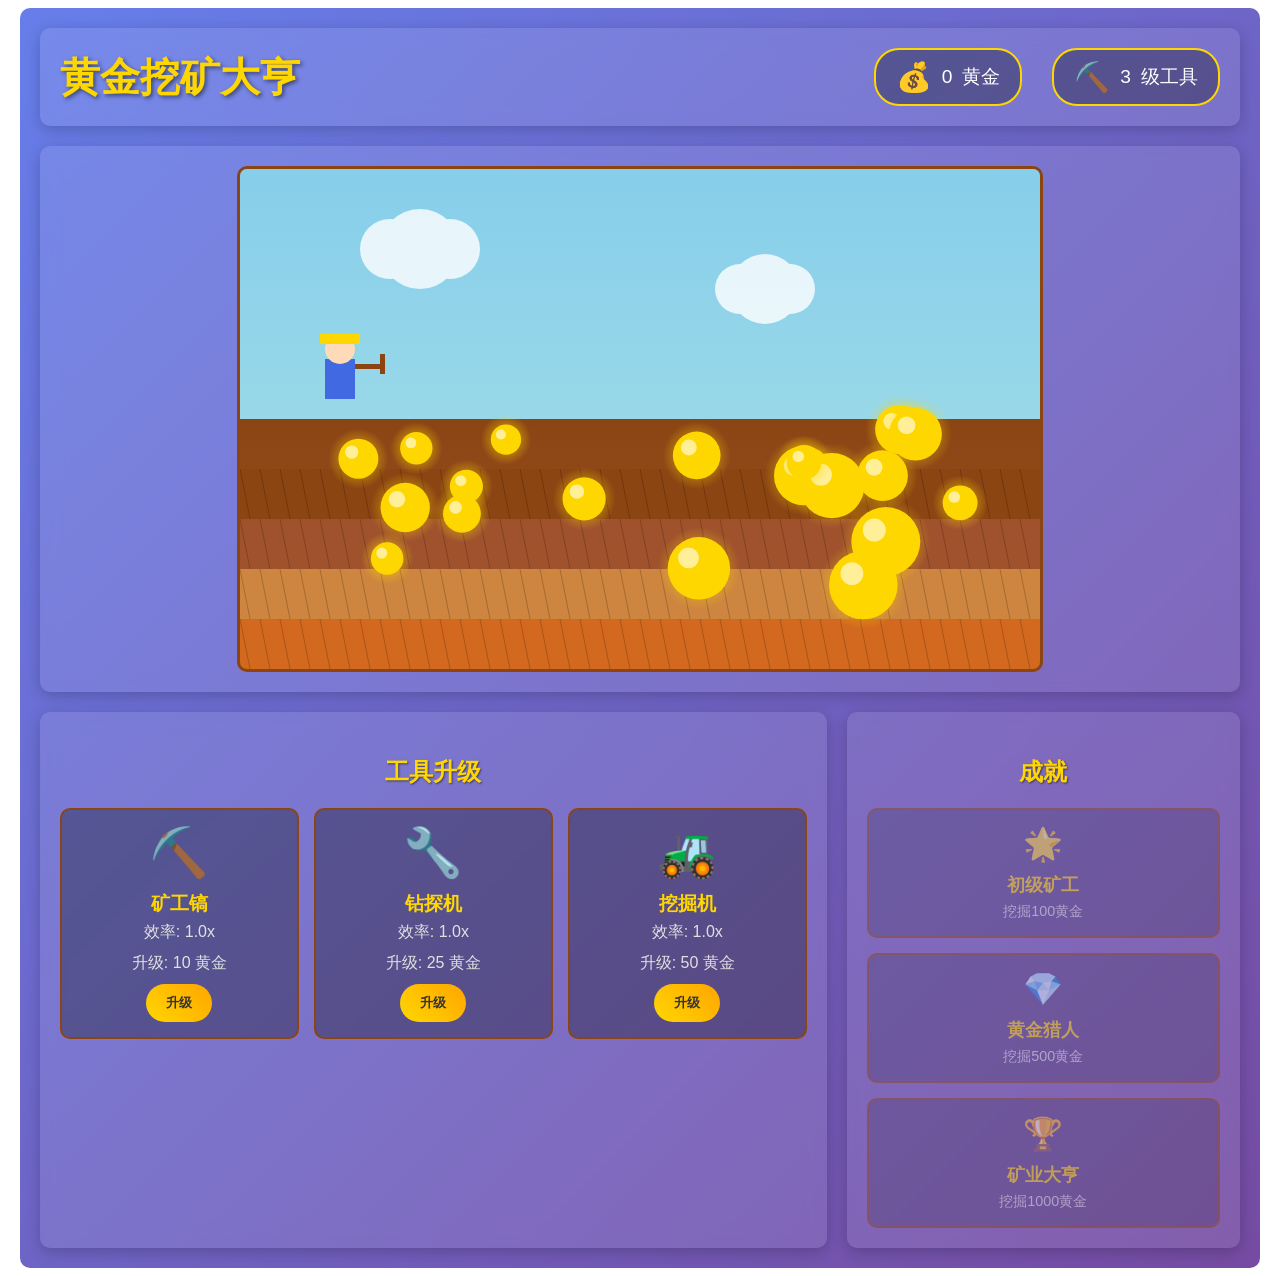
==== gold-mining.html @ 3635b261 "添加黄金挖矿大亨游戏 - 完整的网页挖矿游戏，包含挖矿机制和升级系统 - 实现工人角色动画和移动控制 - 添加三种工具：矿工镐、钻探机、挖掘机 - 集成成就系统和粒子特效 - 响应式设计，支持移动端和" ====
<!DOCTYPE html>
<html lang="zh-CN">
<head>
    <meta charset="UTF-8">
    <meta name="viewport" content="width=device-width, initial-scale=1.0">
    <title>黄金挖矿大亨</title>
    <link rel="stylesheet" href="style.css">
</head>
<body>
    <div class="game-container">
        <!-- 游戏头部信息 -->
        <div class="game-header">
            <div class="game-title">黄金挖矿大亨</div>
            <div class="resource-info">
                <div class="gold-info">
                    <span class="icon">💰</span>
                    <span id="goldCount">0</span> 黄金
                </div>
                <div class="level-info">
                    <span class="icon">⛏️</span>
                    <span id="toolLevel">1</span> 级工具
                </div>
            </div>
        </div>

        <!-- 游戏主画布 -->
        <div class="game-area">
            <canvas id="gameCanvas" width="800" height="500"></canvas>
        </div>

        <!-- 游戏控制面板 -->
        <div class="control-panel">
            <div class="tool-section">
                <h3>工具升级</h3>
                <div class="tool-list">
                    <div class="tool-item" data-tool="pickaxe">
                        <div class="tool-icon">⛏️</div>
                        <div class="tool-name">矿工镐</div>
                        <div class="tool-effect">效率: <span id="pickaxeEfficiency">1.0x</span></div>
                        <div class="tool-cost">升级: <span id="pickaxeCost">10</span> 黄金</div>
                        <button class="upgrade-btn" onclick="upgradeTool('pickaxe')">升级</button>
                    </div>
                    <div class="tool-item" data-tool="drill">
                        <div class="tool-icon">🔧</div>
                        <div class="tool-name">钻探机</div>
                        <div class="tool-effect">效率: <span id="drillEfficiency">1.5x</span></div>
                        <div class="tool-cost">升级: <span id="drillCost">25</span> 黄金</div>
                        <button class="upgrade-btn" onclick="upgradeTool('drill')">升级</button>
                    </div>
                    <div class="tool-item" data-tool="excavator">
                        <div class="tool-icon">🚜</div>
                        <div class="tool-name">挖掘机</div>
                        <div class="tool-effect">效率: <span id="excavatorEfficiency">2.0x</span></div>
                        <div class="tool-cost">升级: <span id="excavatorCost">50</span> 黄金</div>
                        <button class="upgrade-btn" onclick="upgradeTool('excavator')">升级</button>
                    </div>
                </div>
            </div>

            <div class="achievement-section">
                <h3>成就</h3>
                <div class="achievement-list">
                    <div class="achievement-item" id="achievement1">
                        <div class="achievement-icon">🌟</div>
                        <div class="achievement-name">初级矿工</div>
                        <div class="achievement-desc">挖掘100黄金</div>
                    </div>
                    <div class="achievement-item" id="achievement2">
                        <div class="achievement-icon">💎</div>
                        <div class="achievement-name">黄金猎人</div>
                        <div class="achievement-desc">挖掘500黄金</div>
                    </div>
                    <div class="achievement-item" id="achievement3">
                        <div class="achievement-icon">🏆</div>
                        <div class="achievement-name">矿业大亨</div>
                        <div class="achievement-desc">挖掘1000黄金</div>
                    </div>
                </div>
            </div>
        </div>
    </div>

    <script src="script.js"></script>
</body>
</html>
---- style.css ----
/* 游戏容器 */
.game-container {
    max-width: 1200px;
    margin: 0 auto;
    padding: 20px;
    font-family: 'Arial', sans-serif;
    background: linear-gradient(135deg, #667eea 0%, #764ba2 100%);
    min-height: 100vh;
    border-radius: 10px;
}

/* 游戏头部 */
.game-header {
    background: rgba(255, 255, 255, 0.1);
    padding: 20px;
    border-radius: 10px;
    margin-bottom: 20px;
    display: flex;
    justify-content: space-between;
    align-items: center;
    backdrop-filter: blur(10px);
    box-shadow: 0 4px 15px rgba(0, 0, 0, 0.2);
}

.game-title {
    font-size: 2.5em;
    font-weight: bold;
    color: #FFD700;
    text-shadow: 2px 2px 4px rgba(0, 0, 0, 0.5);
}

.resource-info {
    display: flex;
    gap: 30px;
}

.gold-info, .level-info {
    display: flex;
    align-items: center;
    gap: 10px;
    font-size: 1.2em;
    color: white;
    background: rgba(0, 0, 0, 0.3);
    padding: 10px 20px;
    border-radius: 25px;
    border: 2px solid #FFD700;
}

.icon {
    font-size: 1.5em;
}

/* 游戏区域 */
.game-area {
    background: rgba(255, 255, 255, 0.1);
    border-radius: 10px;
    padding: 20px;
    margin-bottom: 20px;
    backdrop-filter: blur(10px);
    box-shadow: 0 4px 15px rgba(0, 0, 0, 0.2);
}

#gameCanvas {
    border: 3px solid #8B4513;
    border-radius: 10px;
    background: linear-gradient(to bottom, #87CEEB 0%, #98D8E8 50%, #8B4513 50%, #A0522D 100%);
    cursor: pointer;
    display: block;
    margin: 0 auto;
    box-shadow: inset 0 0 20px rgba(0, 0, 0, 0.3);
}

/* 控制面板 */
.control-panel {
    display: grid;
    grid-template-columns: 2fr 1fr;
    gap: 20px;
}

.tool-section, .achievement-section {
    background: rgba(255, 255, 255, 0.1);
    border-radius: 10px;
    padding: 20px;
    backdrop-filter: blur(10px);
    box-shadow: 0 4px 15px rgba(0, 0, 0, 0.2);
}

h3 {
    color: #FFD700;
    margin-bottom: 20px;
    text-align: center;
    font-size: 1.5em;
    text-shadow: 1px 1px 2px rgba(0, 0, 0, 0.5);
}

/* 工具列表 */
.tool-list {
    display: grid;
    grid-template-columns: repeat(auto-fit, minmax(200px, 1fr));
    gap: 15px;
}

.tool-item {
    background: rgba(0, 0, 0, 0.3);
    border: 2px solid #8B4513;
    border-radius: 10px;
    padding: 15px;
    text-align: center;
    transition: all 0.3s ease;
}

.tool-item:hover {
    background: rgba(0, 0, 0, 0.5);
    transform: translateY(-2px);
    box-shadow: 0 4px 10px rgba(255, 215, 0, 0.3);
}

.tool-icon {
    font-size: 3em;
    margin-bottom: 10px;
}

.tool-name {
    font-size: 1.2em;
    font-weight: bold;
    color: #FFD700;
    margin-bottom: 5px;
}

.tool-effect, .tool-cost {
    color: #E0E0E0;
    margin-bottom: 10px;
}

.upgrade-btn {
    background: linear-gradient(45deg, #FFD700, #FFA500);
    color: #333;
    border: none;
    padding: 10px 20px;
    border-radius: 25px;
    font-weight: bold;
    cursor: pointer;
    transition: all 0.3s ease;
}

.upgrade-btn:hover {
    background: linear-gradient(45deg, #FFA500, #FFD700);
    transform: scale(1.05);
    box-shadow: 0 4px 15px rgba(255, 215, 0, 0.5);
}

.upgrade-btn:disabled {
    background: #666;
    cursor: not-allowed;
    transform: none;
    box-shadow: none;
}

/* 成就列表 */
.achievement-list {
    display: flex;
    flex-direction: column;
    gap: 15px;
}

.achievement-item {
    background: rgba(0, 0, 0, 0.3);
    border: 2px solid #8B4513;
    border-radius: 10px;
    padding: 15px;
    text-align: center;
    transition: all 0.3s ease;
    opacity: 0.5;
}

.achievement-item.unlocked {
    opacity: 1;
    border-color: #FFD700;
    box-shadow: 0 0 20px rgba(255, 215, 0, 0.3);
}

.achievement-icon {
    font-size: 2em;
    margin-bottom: 10px;
}

.achievement-name {
    font-size: 1.1em;
    font-weight: bold;
    color: #FFD700;
    margin-bottom: 5px;
}

.achievement-desc {
    color: #E0E0E0;
    font-size: 0.9em;
}

/* 响应式设计 */
@media (max-width: 768px) {
    .game-container {
        padding: 10px;
    }

    .game-header {
        flex-direction: column;
        gap: 15px;
    }

    .game-title {
        font-size: 2em;
    }

    .resource-info {
        flex-direction: column;
        gap: 10px;
    }

    #gameCanvas {
        width: 100%;
        height: auto;
    }

    .control-panel {
        grid-template-columns: 1fr;
    }

    .tool-list {
        grid-template-columns: 1fr;
    }
}

/* 动画效果 */
@keyframes sparkle {
    0% { transform: scale(0.5) rotate(0deg); opacity: 0; }
    50% { transform: scale(1.2) rotate(180deg); opacity: 1; }
    100% { transform: scale(0.5) rotate(360deg); opacity: 0; }
}

.sparkle {
    position: absolute;
    width: 20px;
    height: 20px;
    background: radial-gradient(circle, #FFD700, transparent);
    border-radius: 50%;
    pointer-events: none;
    animation: sparkle 0.6s ease-out;
}

/* 挖矿动画 */
@keyframes mining {
    0% { transform: scale(1) rotate(0deg); }
    25% { transform: scale(1.1) rotate(-5deg); }
    50% { transform: scale(1.2) rotate(5deg); }
    75% { transform: scale(1.1) rotate(-5deg); }
    100% { transform: scale(1) rotate(0deg); }
}

.mining-animation {
    animation: mining 0.5s ease-in-out;
}
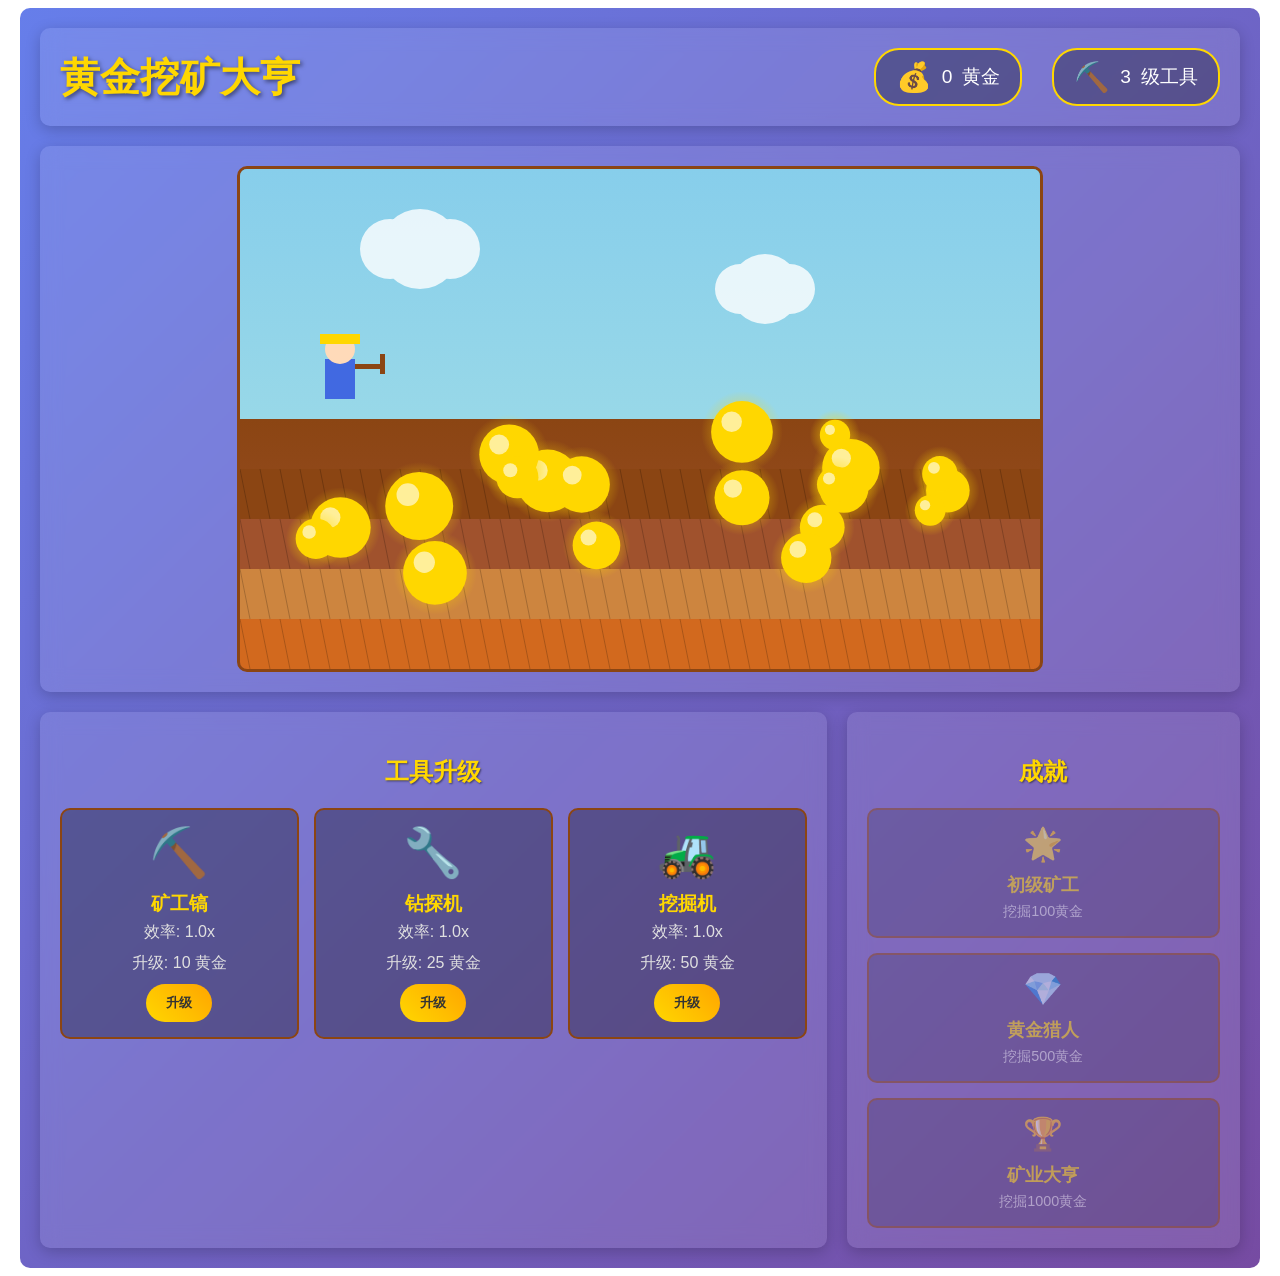
==== commit bd736b8d: "将黄金挖矿游戏集成到游戏合集中 - 更新index.html添加黄金挖矿游戏入口 - 重命名CSS和JS文件避免与其他游戏冲突 - 修复文件引用路径确保游戏正常运行 - 更新Vercel配置支持新的游" ====
--- a/gold-mining.html
+++ b/gold-mining.html
@@ -4,7 +4,7 @@
     <meta charset="UTF-8">
     <meta name="viewport" content="width=device-width, initial-scale=1.0">
     <title>黄金挖矿大亨</title>
-    <link rel="stylesheet" href="style.css">
+    <link rel="stylesheet" href="gold-mining-style.css">
 </head>
 <body>
     <div class="game-container">
@@ -80,6 +80,6 @@
         </div>
     </div>
 
-    <script src="script.js"></script>
+    <script src="gold-mining-script.js"></script>
 </body>
 </html>
--- a/gold-mining-style.css
+++ b/gold-mining-style.css
@@ -0,0 +1,261 @@
+/* 游戏容器 */
+.game-container {
+    max-width: 1200px;
+    margin: 0 auto;
+    padding: 20px;
+    font-family: 'Arial', sans-serif;
+    background: linear-gradient(135deg, #667eea 0%, #764ba2 100%);
+    min-height: 100vh;
+    border-radius: 10px;
+}
+
+/* 游戏头部 */
+.game-header {
+    background: rgba(255, 255, 255, 0.1);
+    padding: 20px;
+    border-radius: 10px;
+    margin-bottom: 20px;
+    display: flex;
+    justify-content: space-between;
+    align-items: center;
+    backdrop-filter: blur(10px);
+    box-shadow: 0 4px 15px rgba(0, 0, 0, 0.2);
+}
+
+.game-title {
+    font-size: 2.5em;
+    font-weight: bold;
+    color: #FFD700;
+    text-shadow: 2px 2px 4px rgba(0, 0, 0, 0.5);
+}
+
+.resource-info {
+    display: flex;
+    gap: 30px;
+}
+
+.gold-info, .level-info {
+    display: flex;
+    align-items: center;
+    gap: 10px;
+    font-size: 1.2em;
+    color: white;
+    background: rgba(0, 0, 0, 0.3);
+    padding: 10px 20px;
+    border-radius: 25px;
+    border: 2px solid #FFD700;
+}
+
+.icon {
+    font-size: 1.5em;
+}
+
+/* 游戏区域 */
+.game-area {
+    background: rgba(255, 255, 255, 0.1);
+    border-radius: 10px;
+    padding: 20px;
+    margin-bottom: 20px;
+    backdrop-filter: blur(10px);
+    box-shadow: 0 4px 15px rgba(0, 0, 0, 0.2);
+}
+
+#gameCanvas {
+    border: 3px solid #8B4513;
+    border-radius: 10px;
+    background: linear-gradient(to bottom, #87CEEB 0%, #98D8E8 50%, #8B4513 50%, #A0522D 100%);
+    cursor: pointer;
+    display: block;
+    margin: 0 auto;
+    box-shadow: inset 0 0 20px rgba(0, 0, 0, 0.3);
+}
+
+/* 控制面板 */
+.control-panel {
+    display: grid;
+    grid-template-columns: 2fr 1fr;
+    gap: 20px;
+}
+
+.tool-section, .achievement-section {
+    background: rgba(255, 255, 255, 0.1);
+    border-radius: 10px;
+    padding: 20px;
+    backdrop-filter: blur(10px);
+    box-shadow: 0 4px 15px rgba(0, 0, 0, 0.2);
+}
+
+h3 {
+    color: #FFD700;
+    margin-bottom: 20px;
+    text-align: center;
+    font-size: 1.5em;
+    text-shadow: 1px 1px 2px rgba(0, 0, 0, 0.5);
+}
+
+/* 工具列表 */
+.tool-list {
+    display: grid;
+    grid-template-columns: repeat(auto-fit, minmax(200px, 1fr));
+    gap: 15px;
+}
+
+.tool-item {
+    background: rgba(0, 0, 0, 0.3);
+    border: 2px solid #8B4513;
+    border-radius: 10px;
+    padding: 15px;
+    text-align: center;
+    transition: all 0.3s ease;
+}
+
+.tool-item:hover {
+    background: rgba(0, 0, 0, 0.5);
+    transform: translateY(-2px);
+    box-shadow: 0 4px 10px rgba(255, 215, 0, 0.3);
+}
+
+.tool-icon {
+    font-size: 3em;
+    margin-bottom: 10px;
+}
+
+.tool-name {
+    font-size: 1.2em;
+    font-weight: bold;
+    color: #FFD700;
+    margin-bottom: 5px;
+}
+
+.tool-effect, .tool-cost {
+    color: #E0E0E0;
+    margin-bottom: 10px;
+}
+
+.upgrade-btn {
+    background: linear-gradient(45deg, #FFD700, #FFA500);
+    color: #333;
+    border: none;
+    padding: 10px 20px;
+    border-radius: 25px;
+    font-weight: bold;
+    cursor: pointer;
+    transition: all 0.3s ease;
+}
+
+.upgrade-btn:hover {
+    background: linear-gradient(45deg, #FFA500, #FFD700);
+    transform: scale(1.05);
+    box-shadow: 0 4px 15px rgba(255, 215, 0, 0.5);
+}
+
+.upgrade-btn:disabled {
+    background: #666;
+    cursor: not-allowed;
+    transform: none;
+    box-shadow: none;
+}
+
+/* 成就列表 */
+.achievement-list {
+    display: flex;
+    flex-direction: column;
+    gap: 15px;
+}
+
+.achievement-item {
+    background: rgba(0, 0, 0, 0.3);
+    border: 2px solid #8B4513;
+    border-radius: 10px;
+    padding: 15px;
+    text-align: center;
+    transition: all 0.3s ease;
+    opacity: 0.5;
+}
+
+.achievement-item.unlocked {
+    opacity: 1;
+    border-color: #FFD700;
+    box-shadow: 0 0 20px rgba(255, 215, 0, 0.3);
+}
+
+.achievement-icon {
+    font-size: 2em;
+    margin-bottom: 10px;
+}
+
+.achievement-name {
+    font-size: 1.1em;
+    font-weight: bold;
+    color: #FFD700;
+    margin-bottom: 5px;
+}
+
+.achievement-desc {
+    color: #E0E0E0;
+    font-size: 0.9em;
+}
+
+/* 响应式设计 */
+@media (max-width: 768px) {
+    .game-container {
+        padding: 10px;
+    }
+
+    .game-header {
+        flex-direction: column;
+        gap: 15px;
+    }
+
+    .game-title {
+        font-size: 2em;
+    }
+
+    .resource-info {
+        flex-direction: column;
+        gap: 10px;
+    }
+
+    #gameCanvas {
+        width: 100%;
+        height: auto;
+    }
+
+    .control-panel {
+        grid-template-columns: 1fr;
+    }
+
+    .tool-list {
+        grid-template-columns: 1fr;
+    }
+}
+
+/* 动画效果 */
+@keyframes sparkle {
+    0% { transform: scale(0.5) rotate(0deg); opacity: 0; }
+    50% { transform: scale(1.2) rotate(180deg); opacity: 1; }
+    100% { transform: scale(0.5) rotate(360deg); opacity: 0; }
+}
+
+.sparkle {
+    position: absolute;
+    width: 20px;
+    height: 20px;
+    background: radial-gradient(circle, #FFD700, transparent);
+    border-radius: 50%;
+    pointer-events: none;
+    animation: sparkle 0.6s ease-out;
+}
+
+/* 挖矿动画 */
+@keyframes mining {
+    0% { transform: scale(1) rotate(0deg); }
+    25% { transform: scale(1.1) rotate(-5deg); }
+    50% { transform: scale(1.2) rotate(5deg); }
+    75% { transform: scale(1.1) rotate(-5deg); }
+    100% { transform: scale(1) rotate(0deg); }
+}
+
+.mining-animation {
+    animation: mining 0.5s ease-in-out;
+}
